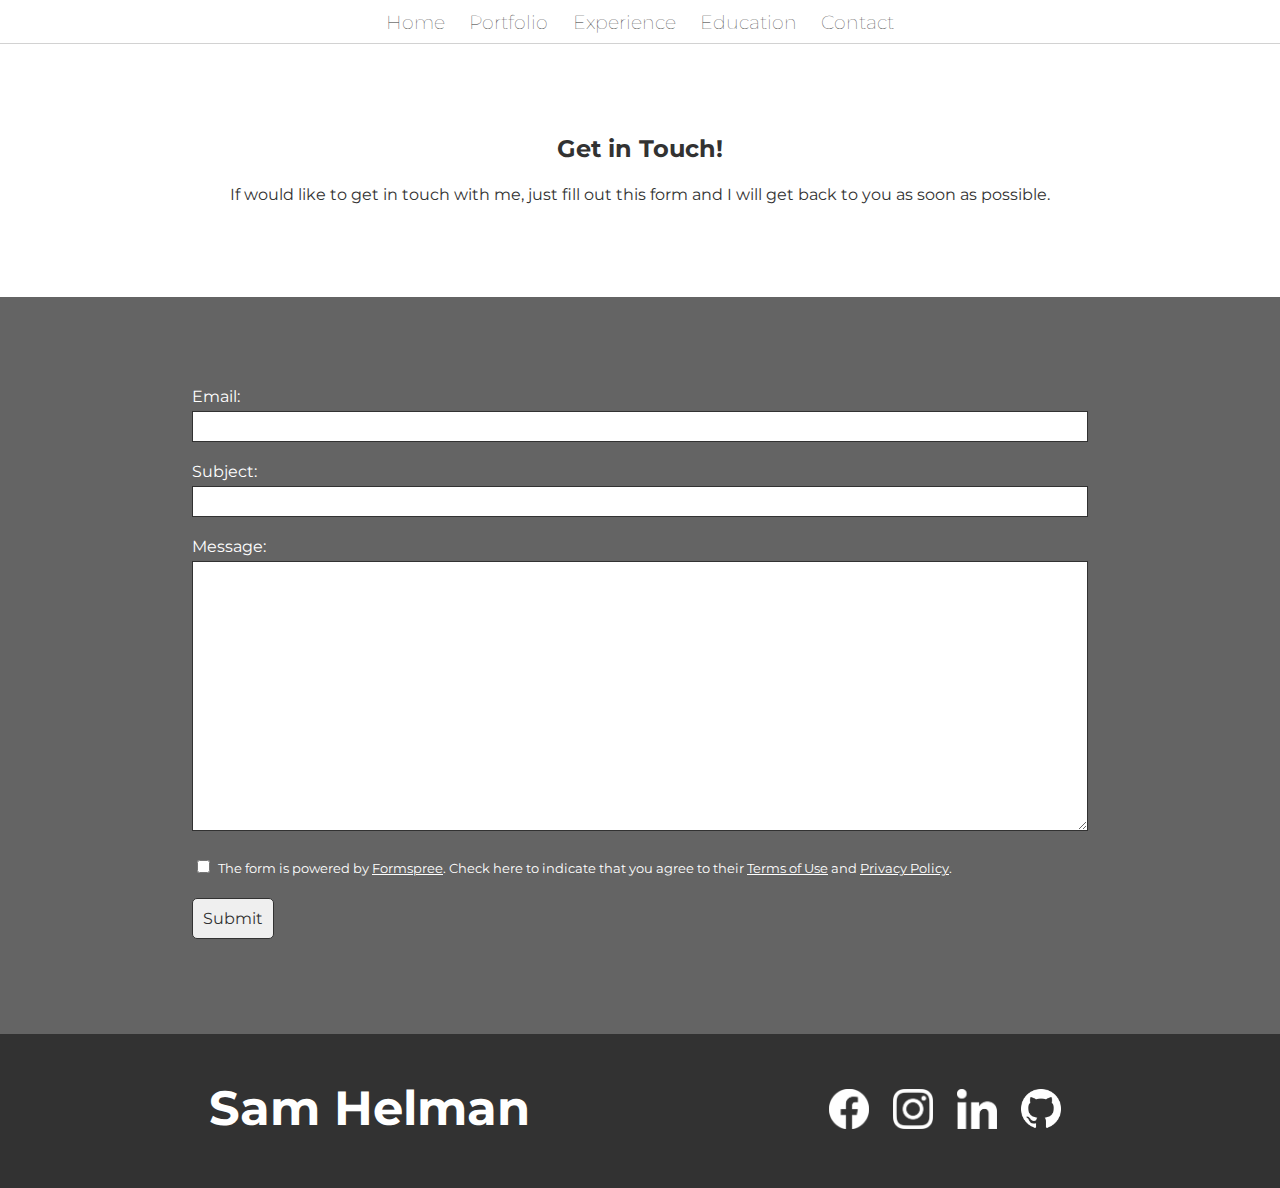
==== contact.html @ 7a1c4cc5 "Finished contact page. Added form submission via formspree. Updated all navigation links to remove ." ====
<!DOCTYPE html>
<html>
  <head>
    <link href="//fonts.googleapis.com/css2?family=Montserrat:ital,wght@0,400;0,500;0,600;1,200;1,300;1,400&display=swap" rel="stylesheet">
    <link rel="stylesheet" href="style.css">
    <meta name="viewport" content="width=device-width, initial-scale=1, minimum-scale=1" />
    <title>Sam Helman - Home</title>
    <link rel="SHORTCUT ICON" href="favicon.ico" type="image/x-icon" />
    <link rel="ICON" href="./icons/favicon.ico" type="image/ico" />
  </head>
  <body onresize="resizeNav()">

    <header class="main-header">
      <img id="toggle" class="menu-icon" src="./icons/menu-icon.svg" alt="Menu" width="50px" height="50px"/>
      <nav class="nav main-nav">
        <ul id="nav-bar" class="collapsable">
          <li><a href="https://samhelman.github.io/">Home</a></li>
          <li><a href="https://samhelman.github.io/portfolio">Portfolio</a></li>
          <li><a href="https://samhelman.github.io/experience">Experience</a></li>
          <li><a href="https://samhelman.github.io/education">Education</a></li>
          <li><a href="https://samhelman.github.io/contact">Contact</a></li>
        </ul>
      </nav>
    </header>

    <main>
      <div class="get-in-touch quarter-screen">
        <h2>Get in Touch!</h2>
        <p>
          If would like to get in touch with me, just fill out this form and I 
          will get back to you as soon as possible.
        </p>
      </div>
      <div class="form-container secondary">
        <form action="https://formspree.io/mbjzeorv" method="POST">

          <label for="email">Email:</label><br>
          <input class="input" type="text" id="email" name="Email" required><br>

          <label for="subject">Subject:</label><br>
          <input class="input" type="text" id="subject" name="Subject" required><br>

          <label for="message">Message:</label><br>
          <textarea type="text" id="message" name="Message" required></textarea><br>

          <label class="disclaimer-label">
            <input class="disclaimer" type=checkbox required value="Test">
            The form is powered by 
            <a href="https://formspree.io/" target="_blank">Formspree</a>. Check here to indicate that you agree to their 
            <a href="https://formspree.io/legal/terms-of-service" target="_blank">Terms of Use</a> and 
            <a href="https://formspree.io/legal/privacy-policy" target="_blank">Privacy Policy</a>.
          </label><br>

          <input id="submit-button" class="submit-button" type="submit">

        </form>
        
      </div>
    </main>
    
    <footer>
      <div class="footer">
        <h1 id="wide">Sam Helman</h1>
        <div class="icons">
          <a href="https://facebook.com/sam.helman.9/" target="_blank"><img src="./icons/fb.png" width=40px/></a>
          <a href="https://instagram.com/samhelman/" target="_blank"><img src="./icons/ig.png" width=40px/></a>
          <a href="https://linkedin.com/in/sam-helman" target="_blank"><img src="./icons/in.png" width=40px/></a>
          <a href="https://github.com/samhelman/" target="_blank"><img src="./icons/gh.png" width=40px/></a>
        </div>
        <h1 id="narrow">Sam Helman</h1>
      </div>
    </footer>
  </body>

  <!--sitewide script. script necessary for whole site.-->
  <script>
    //sets the height of the nav bar to auto
    function openNav() {
      document.getElementById("nav-bar").style.height = "auto"
    };
    //sets the height of the nav bar to zero
    function closeNav() {
      document.getElementById("nav-bar").style.height = "0"
    };
    //function that toggles the nav bar open/closed
    function toggleNav() {
      var height = document.getElementById("nav-bar").clientHeight
      if (height > 0) {
        closeNav()
      } else {
        openNav()
      }
    };
    const toggle = document.getElementById("toggle");
    toggle.addEventListener("click", toggleNav);
    
    //function to automatically show/hide the nav bar on orientation change
    function resizeNav() {
      if (window.innerWidth > 600) {
        document.getElementById("nav-bar").style.height = "auto"
      } else {
        document.getElementById("nav-bar").style.height = "0"
      }
    }
  </script>
</html>
---- style.css ----
@import url("https://fonts.googleapis.com/css2?family=Montserrat:ital,wght@0,400;0,500;0,600;1,200;1,300;1,400&display=swap");

* {
  box-sizing: border-box;
  font-family: 'Montserrat', sans-serif;
  padding: 0;
  margin: 0;
  color: rgba(50,50,50,1);
}

.grey {
  display: none;
  position: fixed;
  top: 0;
  left: 0;
  background-color: rgba(0,0,0,.9);
  height: 100vh;
  overflow: hidden;
  width: 100vw;
  z-index: 100;
}

.main-header {
  font-size: 1.2em;
  background-color: white;
  height: auto;
  width: 100%;
}

.nav li {
  text-align: center;
}

.nav a {
  display: list-item;
  padding: .5em;
  text-decoration: none;
}

.nav a:hover {
  background-color: rgba(210,210,210,.3);
}

.main-nav {
  text-align: center;
  font-size: 1.2em;
  font-weight: lighter;
  border-bottom: 1px solid rgba(210,210,210,1);
}

.collapsable {
  height: 0;
  overflow: hidden;
}

main div {
  padding: 3vh 5vw;
}

.fill-screen {
  min-height: 100vh;
}

.half-screen {
  min-height: 50vh;
}

.quarter-screen {
  min-height: 25vh;
}

.main-content-title {
  background: url("./images/background-lightbulb.jpg") no-repeat center right scroll;
  background-size: cover;
  padding: 10vh 4vw;
}

.main-content-title h1 {
  font-size: 12vw;
}

.main-content-title p {
  font-size: 4vw;
  padding: 0;
}

main h2 {
  text-align: center;
}

main p {
  font-size: 1.2em;
  text-align: justify;
  line-height: 1.5rem;
  padding-top: 1.25rem;
}

main ul {
  list-style-position: inside;
}

main li {
  font-size: 1.2em;
  text-align: left;
  line-height: 1.5rem;
  padding-top: 1.25rem;
}

.background-image {
  background: url(./images/pierogi.jpg) no-repeat center center fixed;
  background-size: cover;
}

.secondary {
  background-color: rgba(100,100,100,1);
}

.secondary h1 {
  color: white;
}

.secondary h2 {
  color: white;
}

.secondary p {
  color: white;
}

.secondary li {
  color: white;
}

.secondary a {
  color: white;
}

.quote-container {
  padding: 0;
}

.quote {
  padding: .5em;
  border-top: 1px solid rgba(50,50,50,1);
  border-bottom: 1px solid rgba(50,50,50,1);
}

.profile-pic-container {
  padding: 0;
  position: relative;
}

.profile-pic {
  margin: 3vh auto;
  display: block;
  width: 30%;
  border-radius: 50%;
}

.profile-pic-open {
  height: 0;
  overflow: hidden;
  padding: 0;
  position: absolute;
  top: 50%;
  left: 50%;
  margin-right: -50%;
  transform: translate(-50%, -50%);
  z-index: 101;
}

.open-image {
  max-width: 99vw;
  max-height: 99vh;
  border: 3px solid rgba(50,50,50,1)
}

.close-icon {
  position: fixed;
  right: 0;
  width: 5vw;
  max-width: 25px;
  margin: 3%;
  background-color: rgba(0,0,0,.5);
  z-index: 105;
}

.footer {
  background-color: rgba(50,50,50,1);
  padding: 5vh 5vw;
  display: inline-block;
  width: 100%;
}

.footer h1 {
  color: white;
  font-size: 3em;
  text-align: center;
  margin: auto;
  margin-top: 5vh;
  line-height: auto;
}

#wide {
  display: none;
}

#narrow {
  display: block;
}

.icons {
  text-align: center;
  margin: 0 auto;
}

.icons img {
  margin: 10px;
}

.button {
  font-size: 1.2em;
  background-color: seagreen;
  color: white;
  border-radius: 1rem;
  padding: 1rem;
  display: inline-flex;
  text-decoration: none;
}

.container {
  padding: 0;
}

.top-item {
  padding: .5em 0 .5em 0;
}

.bottom-item {
  padding: 1em 0 1em 0;
}

.preview {
  max-width: 100%;
  max-height: 80vh;
  border: 2px solid white;
  display: block;
  margin: auto;
}

.relative {
  position: relative;
}

.coming-soon {
  font-size: 4em;
  text-align: center;
  color: white;
  position: absolute;
  top: 50%;
  left: 50%;
  margin-right: -50%;
  transform: translate(-50%, -50%);
}

.open-image-container {
  display: none;
  width: 95vw;
  height: 95vh;
  position: fixed;
  margin: 0;
  top: 50%;
  left: 50%;
  transform: translate(-50%,-50%);
  background-color: rgba(100,100,100,.5);
  border: 1px solid white;
  z-index: 101;
}

.image-grid {
  display: grid;
  max-width: 94vw;
  max-height: 94vh;
  height: 0;
  overflow-x: scroll;
  -ms-overflow-style: none;
  scrollbar-width: none;
}

.image-grid::-webkit-scrollbar {
  display: none;
}

.image-container {
  height: 94vh;
  max-width: 94vw;
  max-height: 94vh;
}

.image {
  max-width: 92vw;
  max-height: 92vh;
  display: block;
  margin: 2vh auto;
  position: relative;
  margin: 0;
  top: 50%;
  left: 50%;
  transform: translate(-50%, -50%);
}

.scroll-snap-parent {
  scroll-snap-type: y mandatory;
}

.scroll-snap-child {
  scroll-snap-align: center;
}

.school-info {
  padding-left: 0;
  padding-right: 0;
}

div .subtitle {
  padding: 0;
  font-size: 1em;
  font-style: italic;
  text-align: left;
}

.warwick-background {
  background: url(./images/warwick.jpg) no-repeat center center fixed;
  background-size: cover;
}

.western-background {
  background: url(./images/western.jpg) no-repeat center center fixed;
  background-size: cover;
}

.image-link {
  display: block;
  margin: auto;
}

.image-link-image {
  display: block;
  margin: auto;
  max-width: 100%;
  max-height: 80vh;
}

.overlay-container {
  position: relative;
  padding: 0;
}

.overlay {
  height: 100%;
  width: 100%;
  padding: 0;
  position: absolute;
  top: 0;
  bottom: 0;
  left: 0;
  right: 0;
  opacity: 0;
  transition: .5s ease;
  background-color: rgb(0,0,0);
}

.overlay:hover {
  opacity: .5;
}

.get-in-touch {
  top: 44px;
}

.form-container label {
  color: white;
  font-size: 1.2em;
}

.form-container input {
  margin-top: 5px;
  margin-bottom: 20px;
  font-size: 1.2em;
  border: 1px solid rgba(50,50,50,1);
  padding: 5px;
}

.form-container .input {
  width: 100%;
}

.form-container textarea {
  margin-top: 5px;
  margin-bottom: 20px;
  width: 100%;
  min-height: 200px;
  height: 30vh;
  padding: 5px;
  font-size: 1.2em;
  border: 1px solid rgba(50,50,50,1);
}

.form-container .disclaimer {
  margin: 5px;
}

.form-container .disclaimer-label {
  font-size: 0.9em;
}

.form-container .submit-button {
  border-radius: 5px;
  padding: 10px;
  margin-top: 20px;
  margin-bottom: 5px;
}

@media only screen and (min-width: 800px) {
  .footer {
    display: inline-flex;
  }
  .footer h1 {
    margin-top: 0;
  }
  #wide {
    display: initial;
  }
  #narrow {
    display: none;
  }
}

@media only screen and (min-width: 600px) {
  .menu-icon {
      display: none;
  }
  .collapsable {
    height: auto;
  }
  .main-header {
    position: fixed;
    height: 44px;
    z-index: 10;
  }
  main {
    position: relative;
    top: 44px;
  }
  .main-nav {
    font-size: 1em;
  }
  .nav li {
    display: inline;
  }
  .nav a {
    display: inline-block;
  }
  .main-content-title {
    padding: 60vh 4vw;
  }
  .main-content-title h1 {
    font-size: 4em;
  }
  .main-content-title p {
    font-size: 1em;
  }
  .profile-pic {
    width: 8rem;
  }
  .quote {
    margin-right: 5vw;
    margin-left: 5vw;
  }
  main div {
    padding: 10vh 15vw;
  }
  .top {
    padding-top: 5vh;
  }
  main div p {
    font-size: 1em;
  }
  main div li {
    font-size: 1em;
  }
  .main-content-title {
    background-attachment: fixed;
  }
  .button {
    font-size: 1em;
  }
  .container {
    display: inline-flex;
    margin-bottom: 1em;
  }
  .left-item {
    padding: 0;
    margin-right: .5rem;
    width: 50%;
  }
  .right-item {
    padding: 0;
    margin-left: .5rem;
    width: 50%;
  }
  .preview {
    position: relative;
    margin: 0;
    top: 50%;
    left: 50%;
    transform: translate(-50%,-50%);
    height: auto;
    max-height: 70vh;
    width: auto;
    max-width: 100%;
  }
  .image-link {
    position: relative;
    top: 50%;
    left: 50%;
    transform: translate(-50%, -50%);
  }
  .button:hover {
    background-color: rgba(50,50,50,1);
    color: white;
  }
  .close-icon {
    width: 3rem;
    margin: 1rem;
  }
  #coming-soon {
    min-height: 50vh;
  }
  .school-info {
    padding: 0;
  }
  .school .subtitle {
    font-size: .8em;
  }
  .footer {
    position: relative;
    top: 44px;
  }
  .get-in-touch p {
    text-align: center;
  }
  .form-container input {
    font-size: 1em;
  }
  .form-container label {
    font-size: 1em;
  }
  .form-container textarea {
    font-size: 1em;
  }
  .form-container .disclaimer-label {
    font-size: .8em;
  }
}

@media only screen and (max-height: 450px) {
  .main-content-title {
    padding: 10vh 4vw;
  }
}
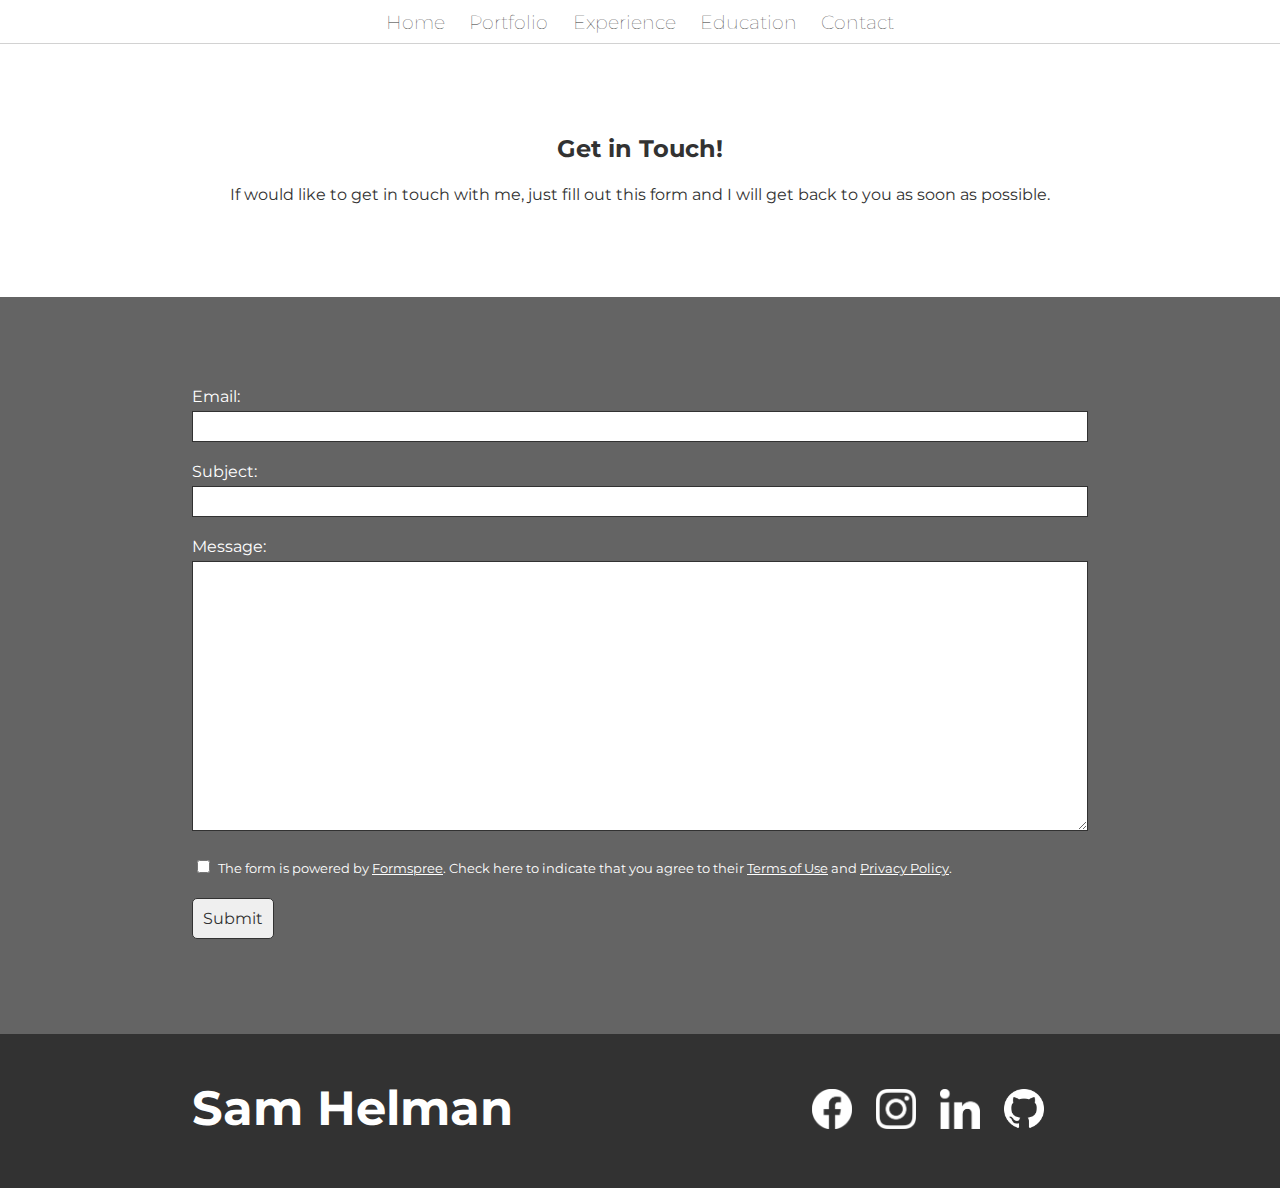
==== commit 9d959ea3: "Updated footer to link to home page when 'Sam Helman' is clicked" ====
--- a/contact.html
+++ b/contact.html
@@ -61,14 +61,16 @@
     
     <footer>
       <div class="footer">
-        <h1 id="wide">Sam Helman</h1>
+        <div class="link-container" id="wide">
+          <a href="https://samhelman.github.io/"><h1>Sam Helman</h1></a>
+        </div>
         <div class="icons">
           <a href="https://facebook.com/sam.helman.9/" target="_blank"><img src="./icons/fb.png" width=40px/></a>
           <a href="https://instagram.com/samhelman/" target="_blank"><img src="./icons/ig.png" width=40px/></a>
           <a href="https://linkedin.com/in/sam-helman" target="_blank"><img src="./icons/in.png" width=40px/></a>
           <a href="https://github.com/samhelman/" target="_blank"><img src="./icons/gh.png" width=40px/></a>
         </div>
-        <h1 id="narrow">Sam Helman</h1>
+        <a href="https://samhelman.github.io/"><h1 id="narrow">Sam Helman</h1></a>
       </div>
     </footer>
   </body>
--- a/style.css
+++ b/style.css
@@ -192,15 +192,20 @@
   width: 100%;
 }
 
-.footer h1 {
-  color: white;
-  font-size: 3em;
+.footer a h1 {
+  color: white;
+  font-size: 3rem;
   text-align: center;
   margin: auto;
   margin-top: 5vh;
   line-height: auto;
 }
 
+.link-container {
+  text-align: center;
+  width: 100%;
+}
+
 #wide {
   display: none;
 }
@@ -212,6 +217,7 @@
 .icons {
   text-align: center;
   margin: 0 auto;
+  width: 100%;
 }
 
 .icons img {
@@ -425,7 +431,7 @@
   .footer {
     display: inline-flex;
   }
-  .footer h1 {
+  .footer a h1 {
     margin-top: 0;
   }
   #wide {
